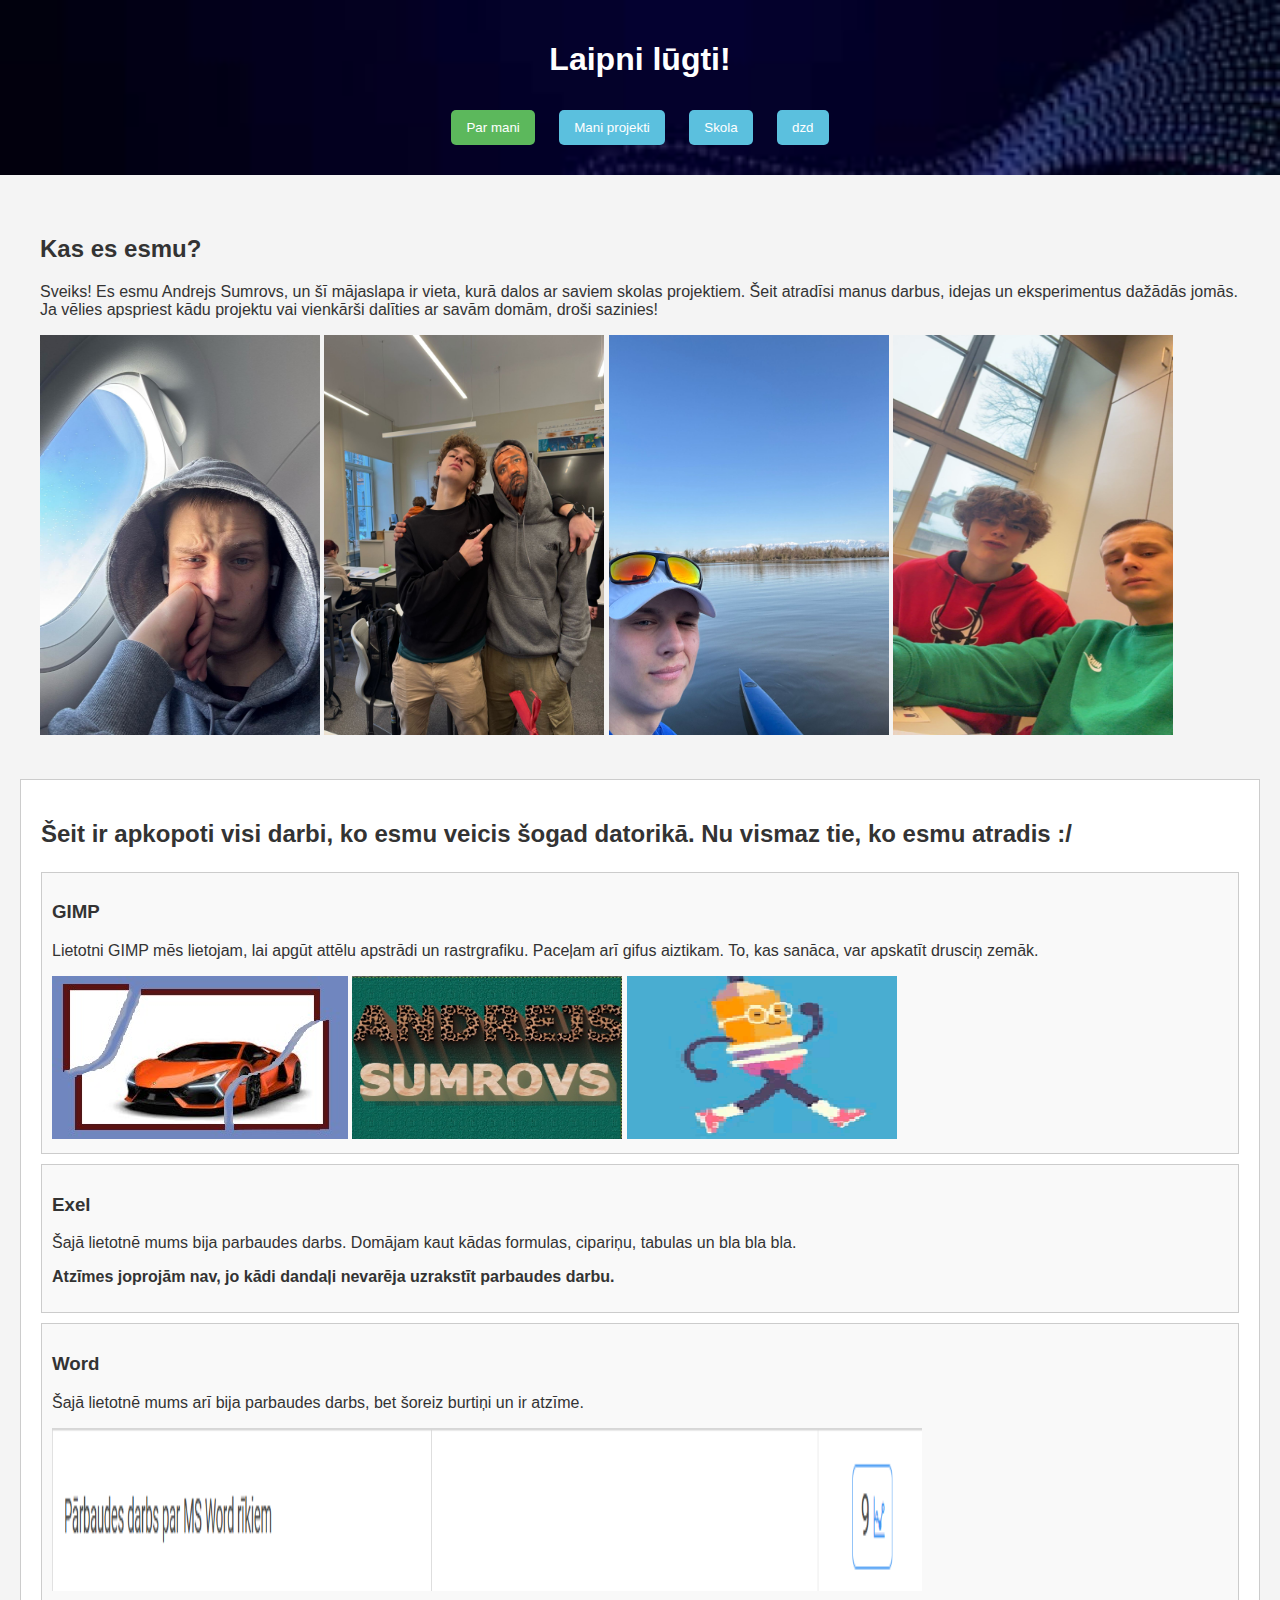
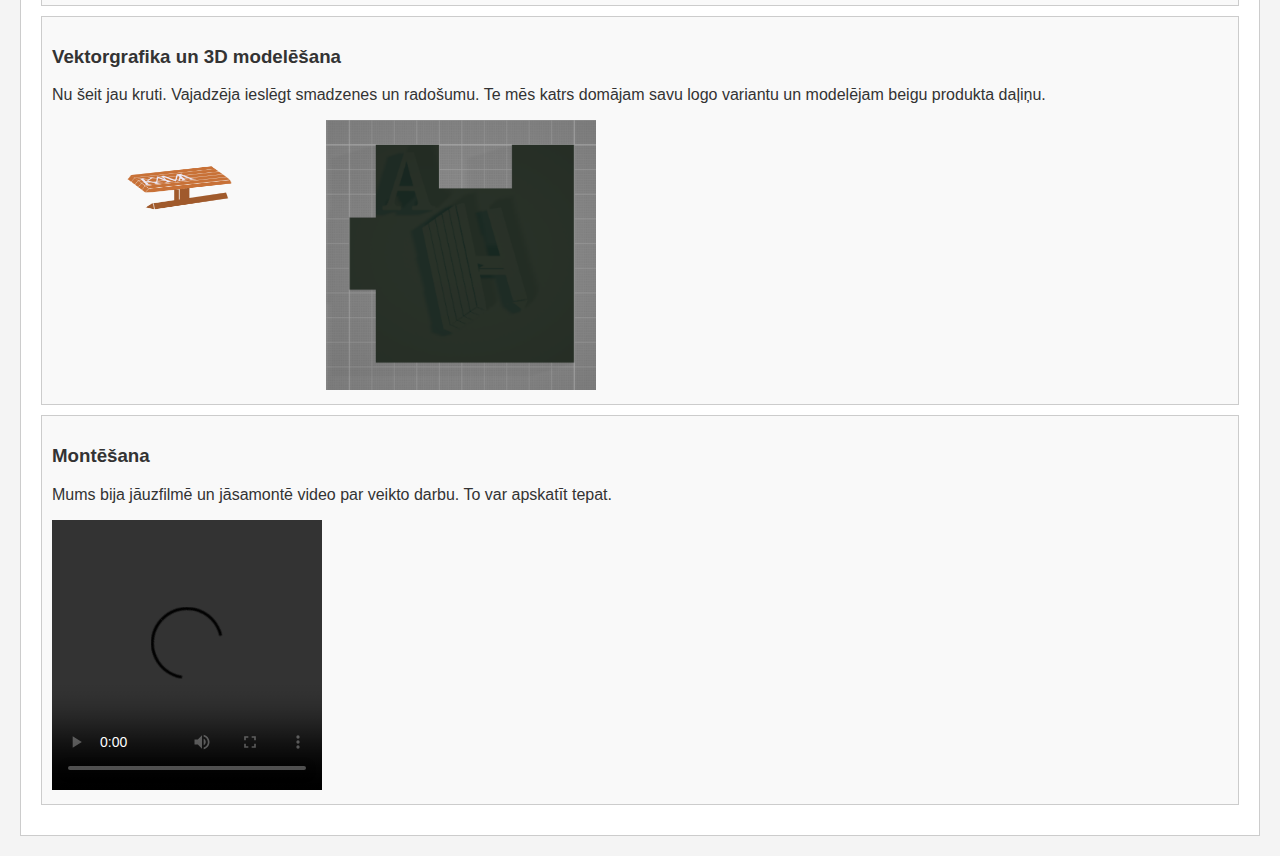
==== index.html @ c4140db8 "Update index.html" ====
<!DOCTYPE html>
	<head>
		<meta name="viewport" content="width=device-width, initial-scale=1.0">
		<title>asumrov</title>
	</head>
	<body style="font-family: Arial, sans-serif; margin: 0; padding: 0; background-color: #f4f4f4; color: #333;">

		<header style="background-image: url('back.jfif');background-repeat: no-repeat; background-size: cover; padding: 20px; text-align:center;">
			<h1 style="color: white">Laipni lūgti!</h1>
			<div>
				<button onclick="location.href='#about'" style="margin: 10px; padding: 10px 15px; background-color: #5cb85c; color: white; border: none; border-radius: 5px; cursor: pointer;">Par mani</button>
				<button onclick="location.href='#projects'" style="margin: 10px; padding: 10px 15px; background-color: #5bc0de; color: white; border: none; border-radius: 5px; cursor: pointer;">Mani projekti</button>
				<button href="skola.html" target="_self "style="margin: 10px; padding: 10px 15px; background-color: #5bc0de; color: white; border: none; border-radius: 5px; cursor: pointer;">Skola</button>
				<button href="dzd.html" target="_self "style="margin: 10px; padding: 10px 15px; background-color: #5bc0de; color: white; border: none; border-radius: 5px; cursor: pointer;">dzd</button>
			</div>
			
		</header>

		<section id="about" style="padding: 20px; margin: 20px;">
			<h2>Kas es esmu?</h2>
			<p> Sveiks! Es esmu Andrejs Sumrovs, un šī mājaslapa ir vieta, kurā dalos ar saviem skolas projektiem. Šeit atradīsi manus darbus, idejas un eksperimentus dažādās jomās. Ja vēlies apspriest kādu projektu vai vienkārši dalīties ar savām domām, droši sazinies! </p>
			<img src="portrets2.jpeg"style="width:280px;height:400px;"></img>
			<img src="portrets4.jpeg"style="width:280px;height:400px;"></img>
			<img src="portrets3.jpeg"style="width:280px;height:400px;"></img>
			<img src="portrets5.jpeg"style="width:280px;height:400px;"></img>
			
		</section>

		<section id="projects" style="padding: 20px; margin: 20px; background-color: #fff; border: 1px solid #ccc;">
			<h2>Šeit ir apkopoti visi darbi, ko esmu veicis šogad datorikā. Nu vismaz tie, ko esmu atradis :/</p>
</h2>
			<div class="project" style="padding: 10px; margin: 10px 0; border: 1px solid #ccc; background-color: #f9f9f9;">
				<h3>GIMP</h3>
				<p>Lietotni GIMP mēs lietojam, lai apgūt attēlu apstrādi un rastrgrafiku. Paceļam arī gifus aiztikam. To, kas sanāca, var apskatīt drusciņ zemāk.</p>
				<img src="gimp1.jpeg"></img>
				<img src="gimp2.jpeg"style="width:270px;height:163px;"</img>
				<img src="anim.gif"style="width:270px;height:163px;" ></img>
			</div>
			
			<div class="project" style="padding: 10px; margin: 10px 0; border: 1px solid #ccc; background-color: #f9f9f9;">
				<h3>Exel</h3>
				<p>Šajā lietotnē mums bija parbaudes darbs. Domājam kaut kādas formulas, cipariņu, tabulas un bla bla bla.</p>
				<p><b>Atzīmes joprojām nav, jo kādi dandaļi nevarēja uzrakstīt parbaudes darbu.</b></p>
			</div>
			<div class="project" style="padding: 10px; margin: 10px 0; border: 1px solid #ccc; background-color: #f9f9f9;">
				<h3>Word</h3>
				<p>Šajā lietotnē mums arī bija parbaudes darbs, bet šoreiz burtiņi un ir atzīme.</p>
				<img src="wordgrade.png"style="width:870px;height:163px;"></img>
				
			</div>
			<div class="project" style="padding: 10px; margin: 10px 0; border: 1px solid #ccc; background-color: #f9f9f9;">
				<h3>Vektorgrafika un 3D modelēšana</h3>
				<p>Nu šeit jau kruti. Vajadzēja ieslēgt smadzenes un radošumu. Te mēs katrs domājam savu logo variantu un modelējam beigu produkta daļiņu.</p>
				<img src="LOGO.png"style="width:270px;height:270px;"></img>
				<img src="puzzle.png"style="width:270px;height:270px;align: right"></img>
			</div>
			<div class="project" style="padding: 10px; margin: 10px 0; border: 1px solid #ccc; background-color: #f9f9f9;">
				<h3>Montēšana</h3>
				<p>Mums bija jāuzfilmē un jāsamontē video par veikto darbu. To var apskatīt tepat.</p>
				<video width="270px" height="270px" controls>
					<source src="KAMA video.mp4" type="video/mp4">
				</video>
			</div>
		
		</section>
		<footer style="background-image: url('back.jfif');"text-align: center; padding: 10px; background-color: #333; color: #fff; margin-top: 20px;">
			
		</footer>
	</body>
</html>
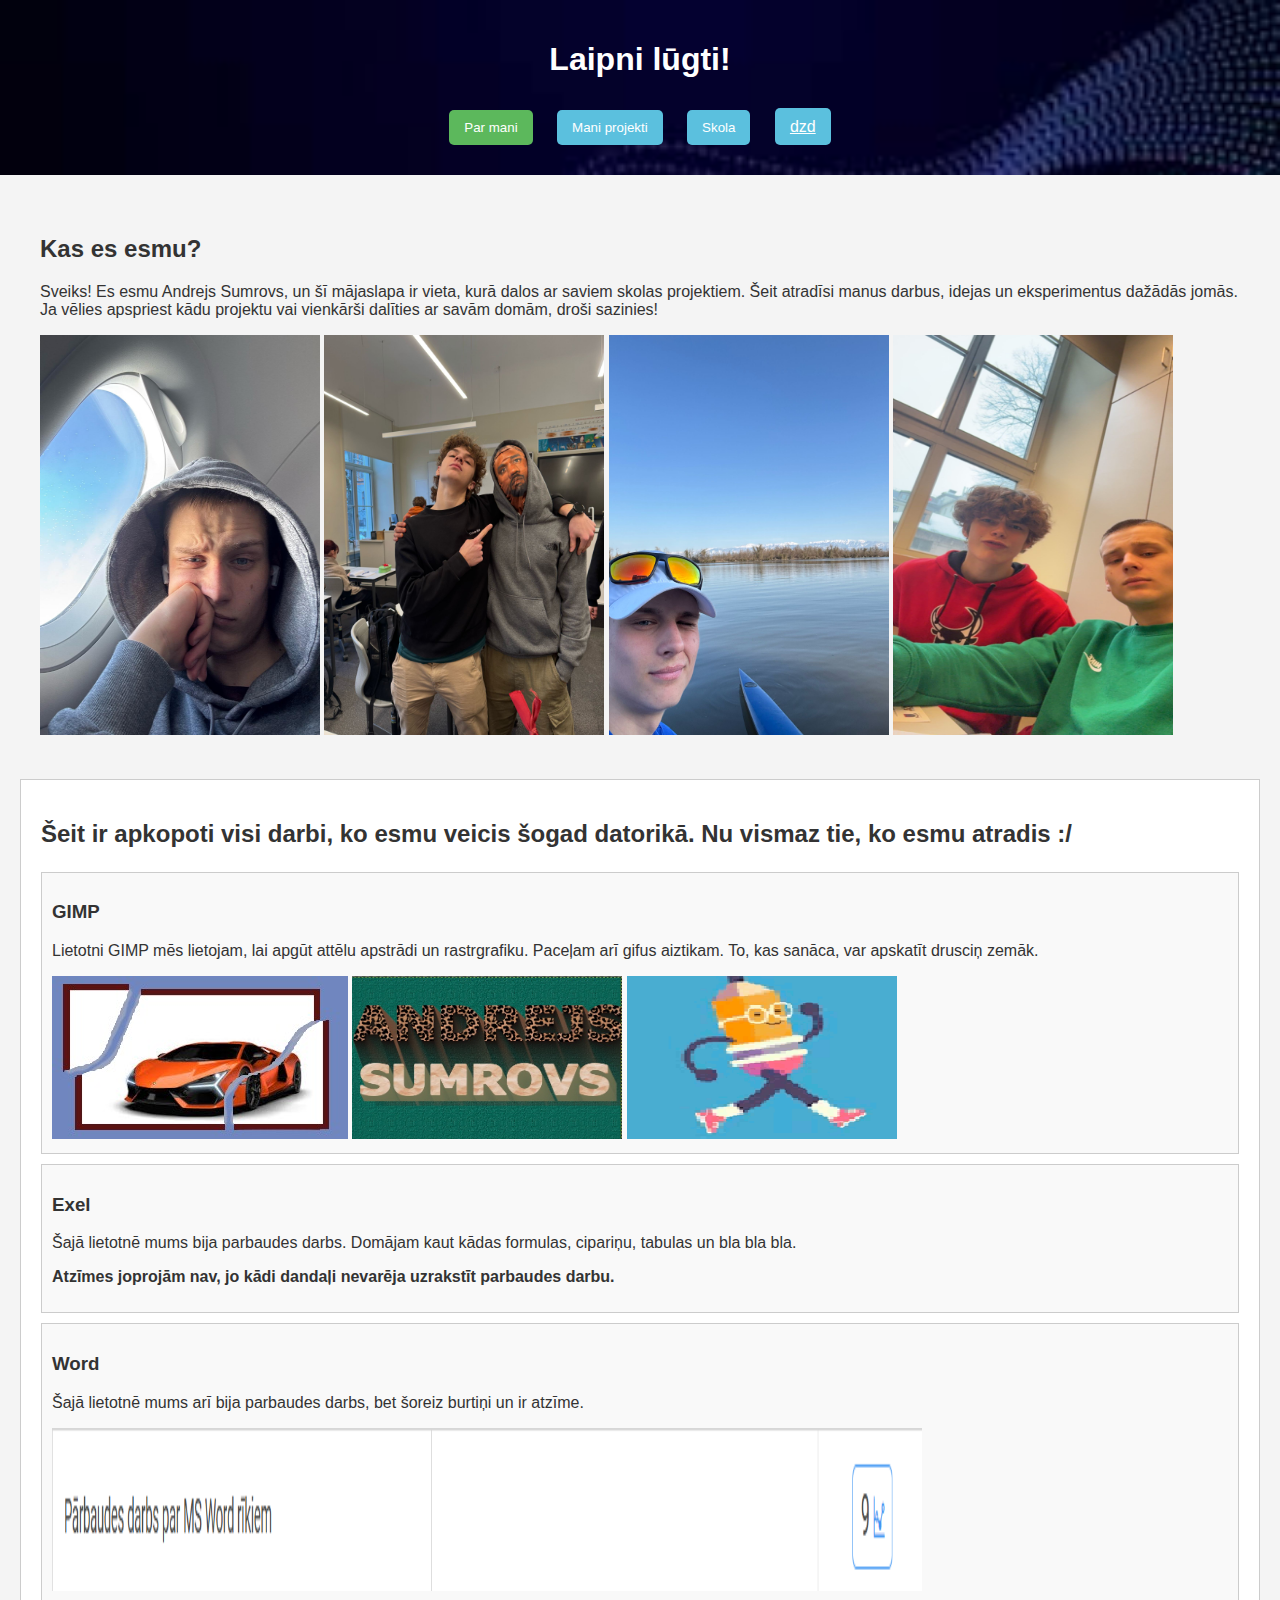
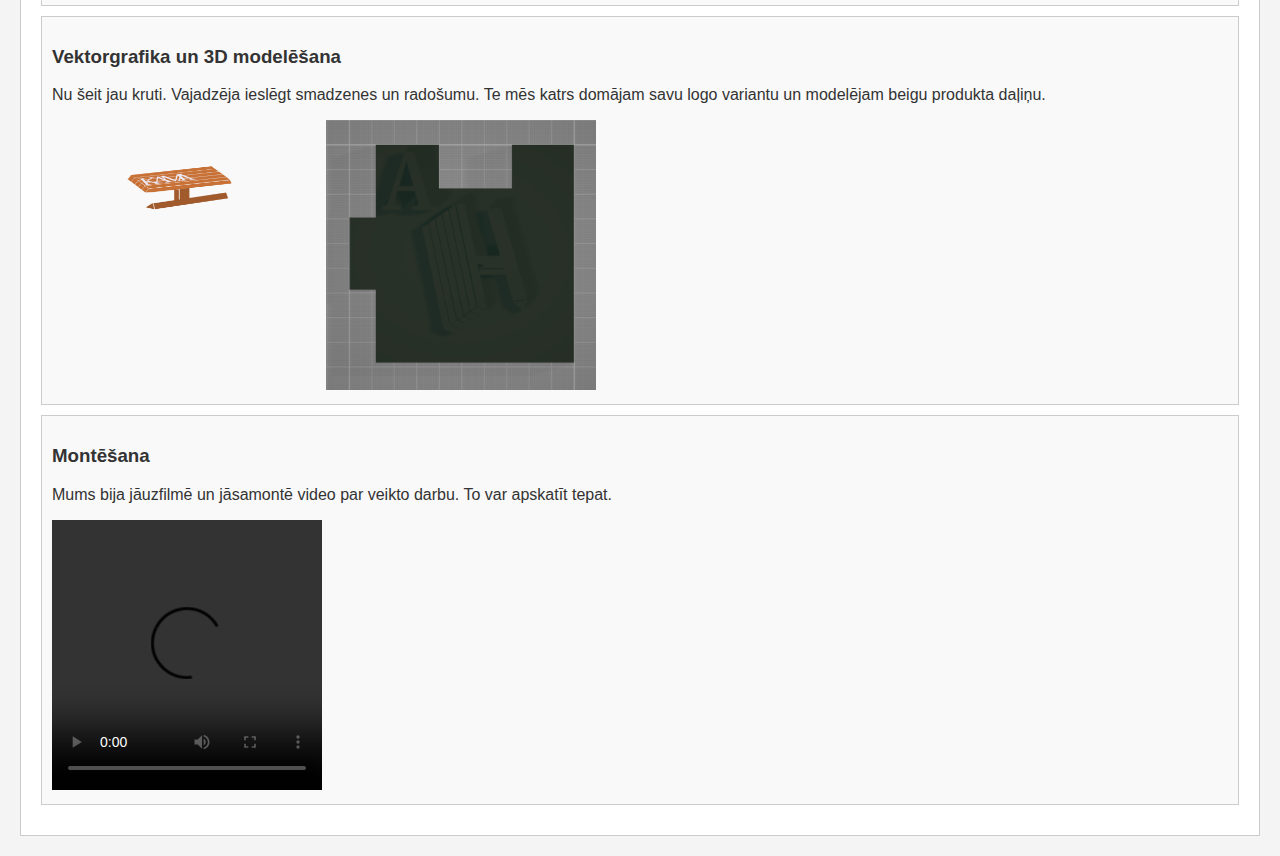
==== commit 246443ea: "Update index.html" ====
--- a/index.html
+++ b/index.html
@@ -11,7 +11,7 @@
 				<button onclick="location.href='#about'" style="margin: 10px; padding: 10px 15px; background-color: #5cb85c; color: white; border: none; border-radius: 5px; cursor: pointer;">Par mani</button>
 				<button onclick="location.href='#projects'" style="margin: 10px; padding: 10px 15px; background-color: #5bc0de; color: white; border: none; border-radius: 5px; cursor: pointer;">Mani projekti</button>
 				<button href="skola.html" target="_self "style="margin: 10px; padding: 10px 15px; background-color: #5bc0de; color: white; border: none; border-radius: 5px; cursor: pointer;">Skola</button>
-				<button href="dzd.html" target="_self "style="margin: 10px; padding: 10px 15px; background-color: #5bc0de; color: white; border: none; border-radius: 5px; cursor: pointer;">dzd</button>
+				<a href="dzd.html" target="_self "style="margin: 10px; padding: 10px 15px; background-color: #5bc0de; color: white; border: none; border-radius: 5px; cursor: pointer;">dzd</a>
 			</div>
 			
 		</header>
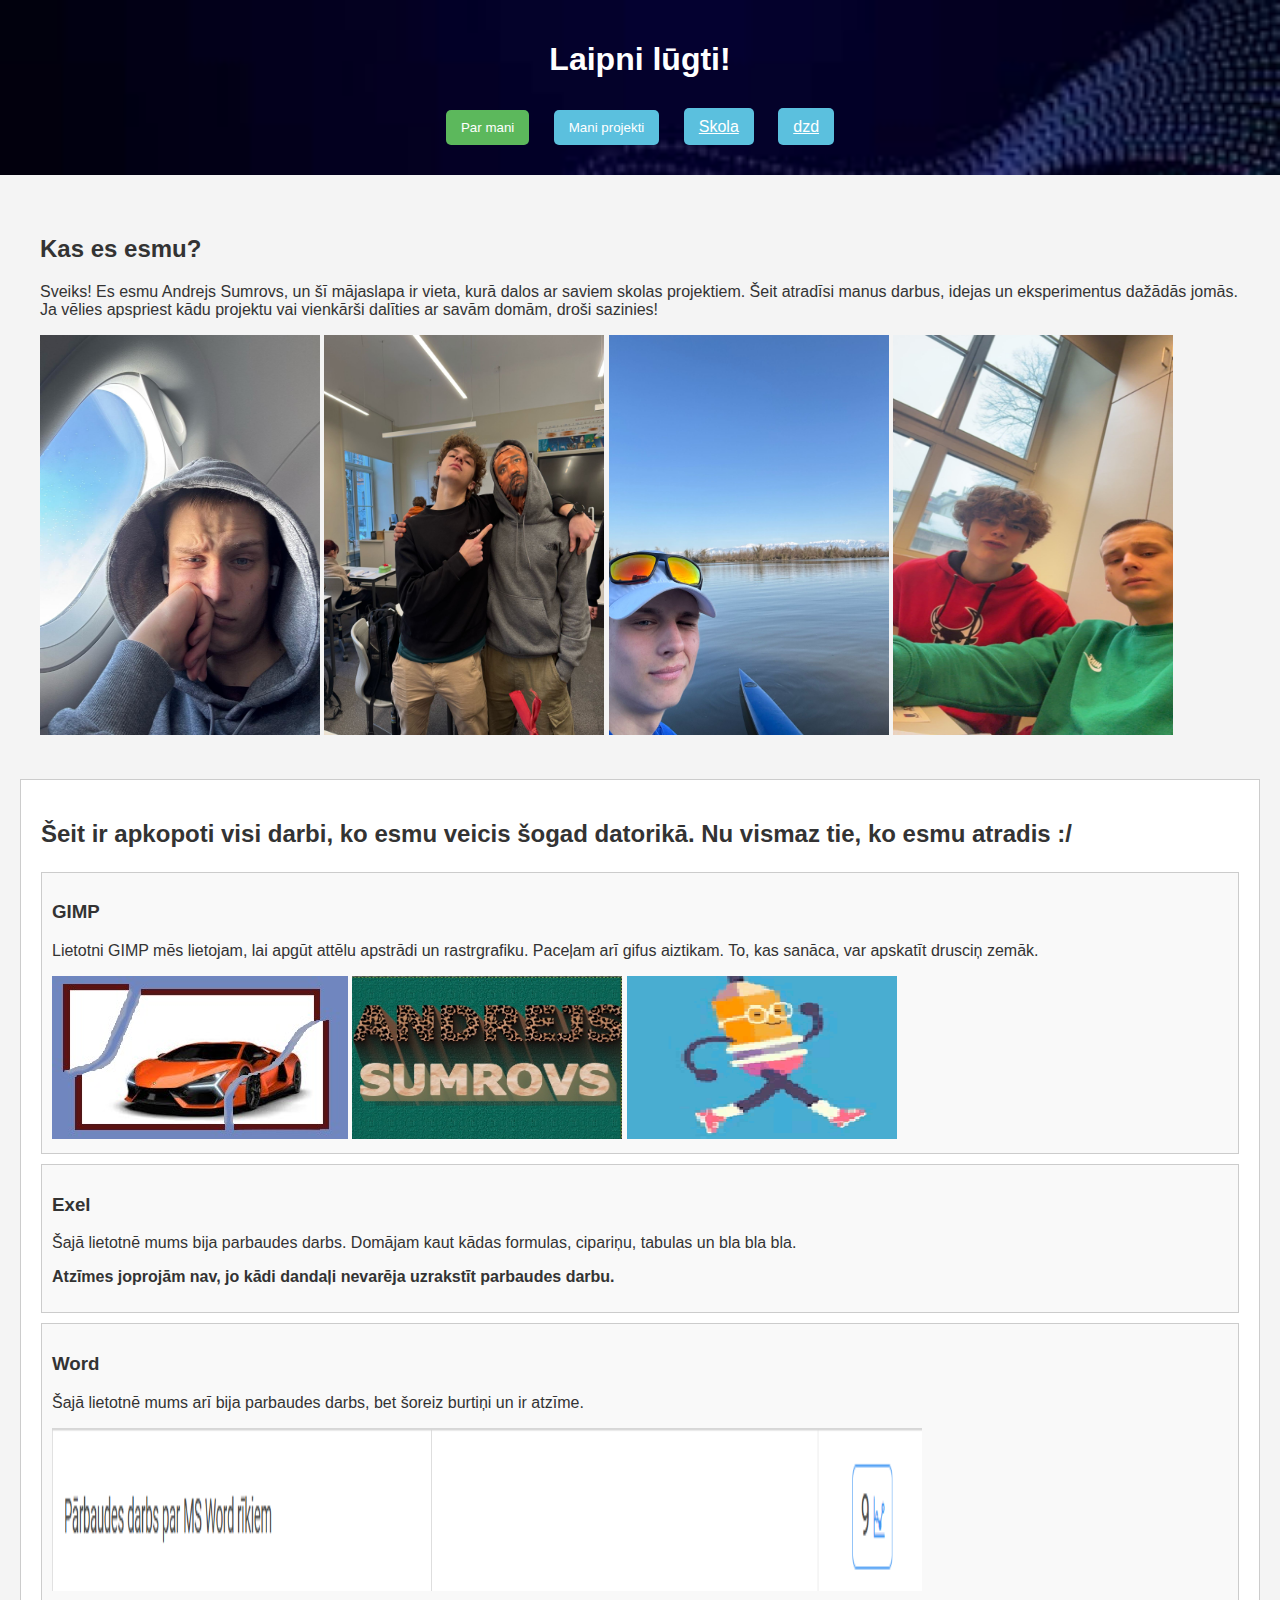
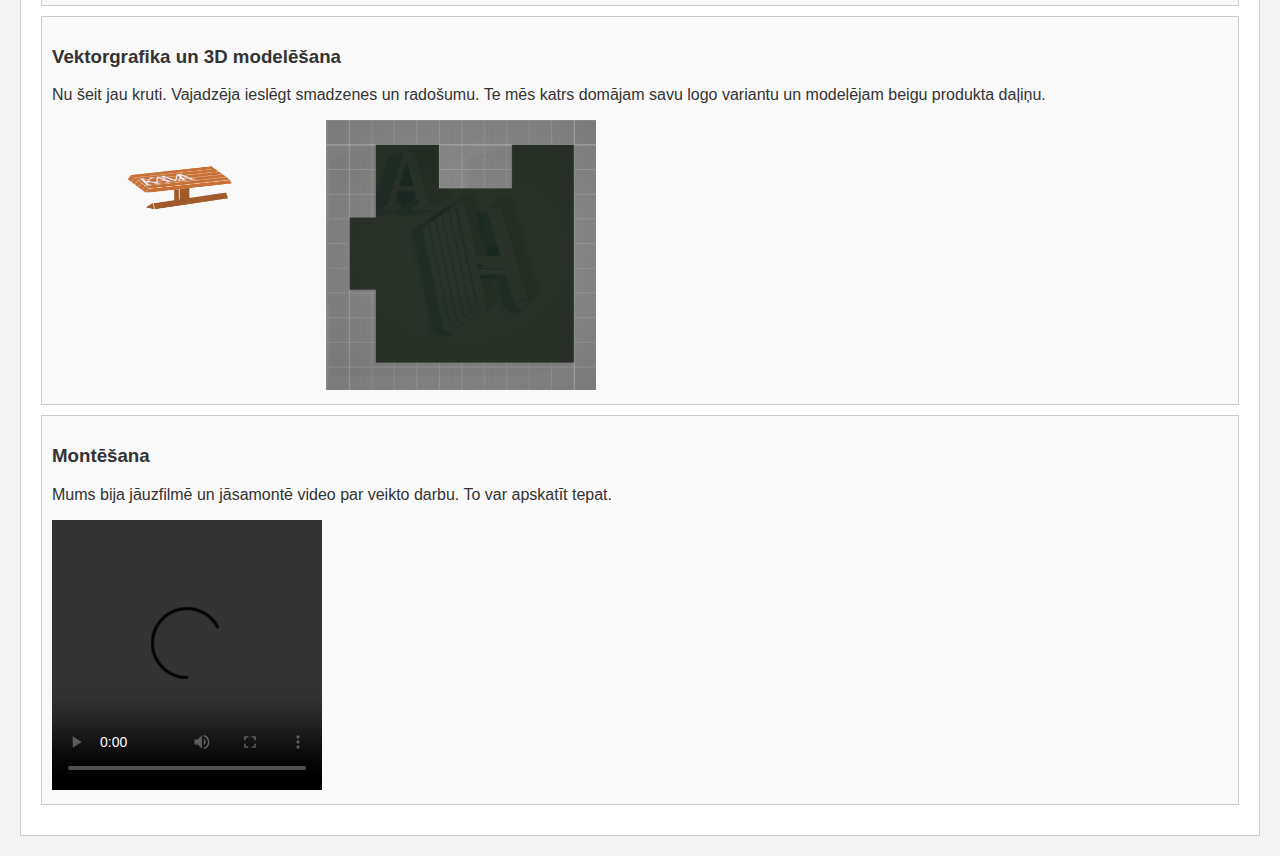
==== commit 1ace99e0: "Update index.html" ====
--- a/index.html
+++ b/index.html
@@ -10,7 +10,7 @@
 			<div>
 				<button onclick="location.href='#about'" style="margin: 10px; padding: 10px 15px; background-color: #5cb85c; color: white; border: none; border-radius: 5px; cursor: pointer;">Par mani</button>
 				<button onclick="location.href='#projects'" style="margin: 10px; padding: 10px 15px; background-color: #5bc0de; color: white; border: none; border-radius: 5px; cursor: pointer;">Mani projekti</button>
-				<button href="skola.html" target="_self "style="margin: 10px; padding: 10px 15px; background-color: #5bc0de; color: white; border: none; border-radius: 5px; cursor: pointer;">Skola</button>
+				<a href="skola.html" target="_self "style="margin: 10px; padding: 10px 15px; background-color: #5bc0de; color: white; border: none; border-radius: 5px; cursor: pointer;">Skola</a>
 				<a href="dzd.html" target="_self "style="margin: 10px; padding: 10px 15px; background-color: #5bc0de; color: white; border: none; border-radius: 5px; cursor: pointer;">dzd</a>
 			</div>
 			
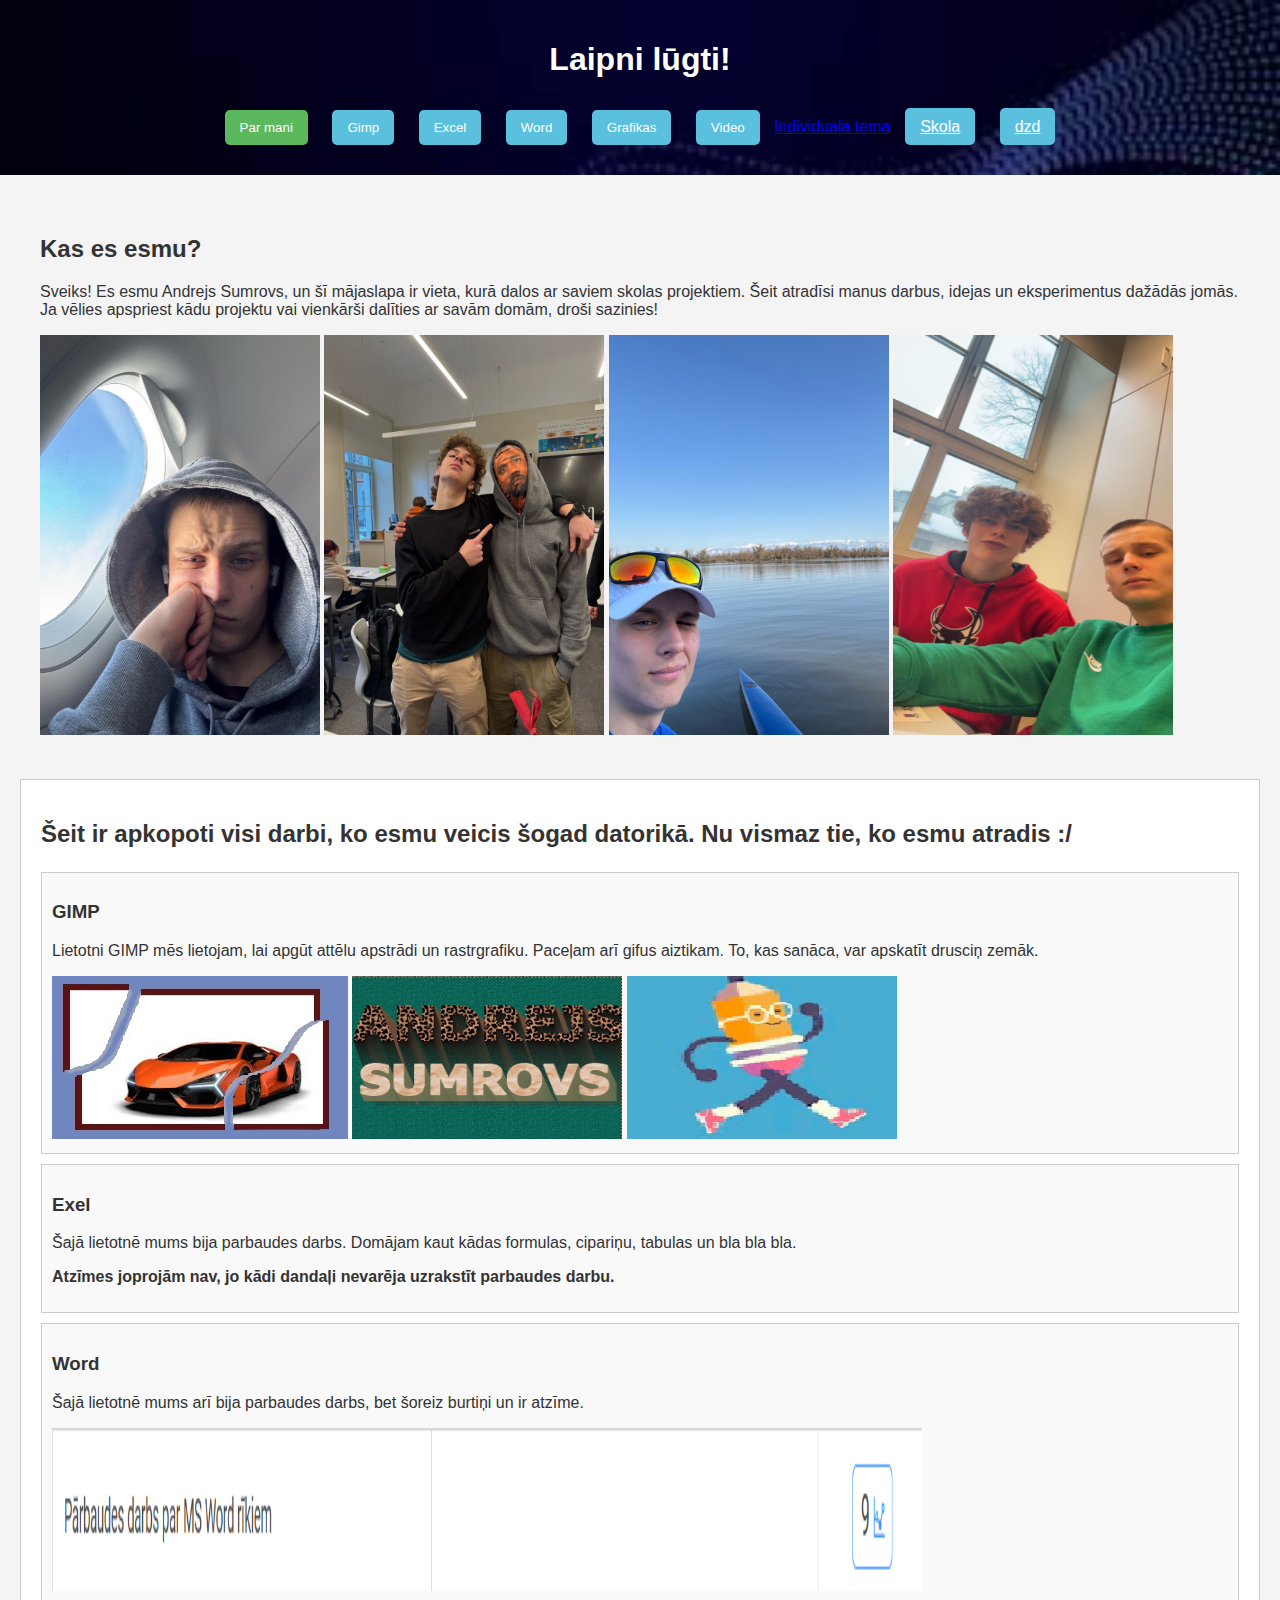
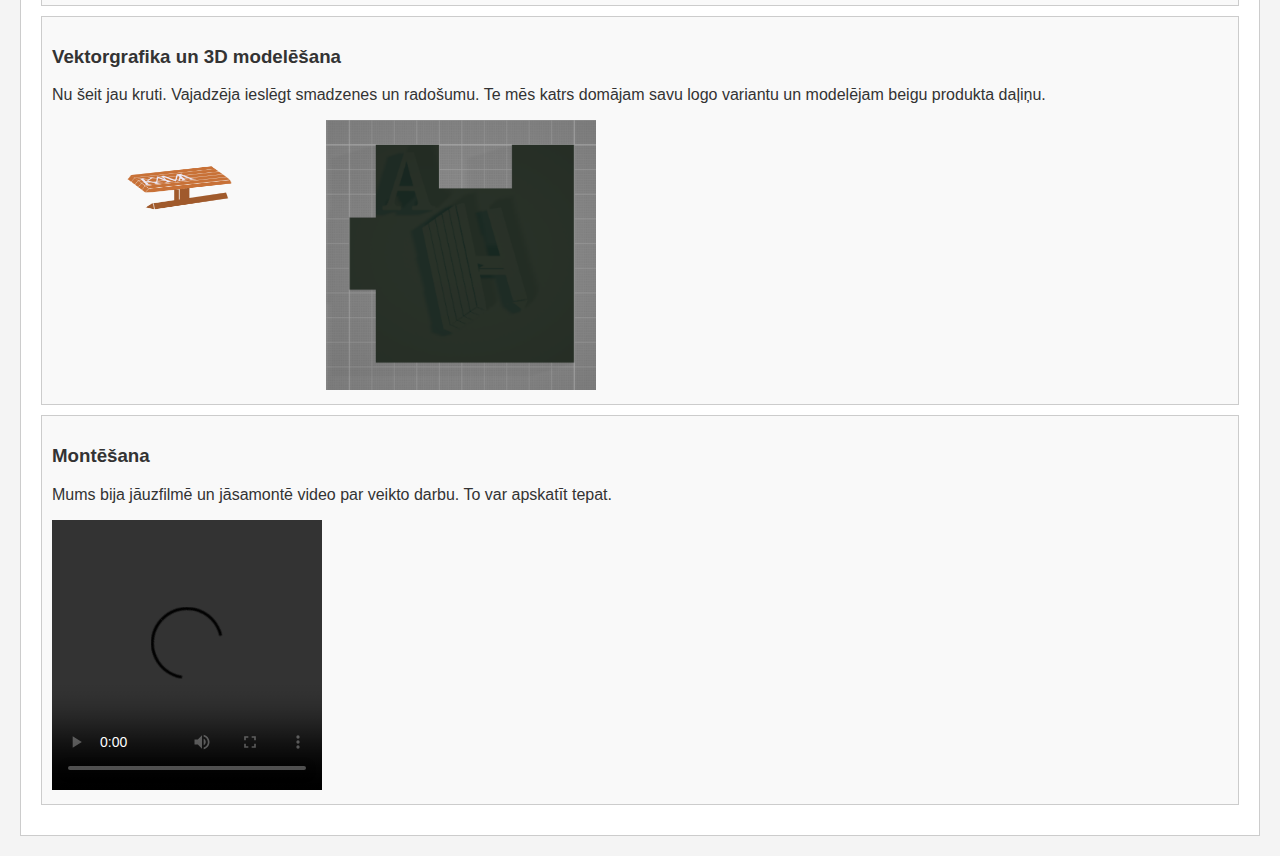
==== commit 6a305f5d: "Update index.html" ====
--- a/index.html
+++ b/index.html
@@ -9,7 +9,12 @@
 			<h1 style="color: white">Laipni lūgti!</h1>
 			<div>
 				<button onclick="location.href='#about'" style="margin: 10px; padding: 10px 15px; background-color: #5cb85c; color: white; border: none; border-radius: 5px; cursor: pointer;">Par mani</button>
-				<button onclick="location.href='#projects'" style="margin: 10px; padding: 10px 15px; background-color: #5bc0de; color: white; border: none; border-radius: 5px; cursor: pointer;">Mani projekti</button>
+				<button onclick="location.href='#gimp' " style="margin: 10px; padding: 10px 15px; background-color: #5bc0de; color: white; border: none; border-radius: 5px; cursor: pointer;">Gimp</button>
+				<button onclick="location.href='#excel'" style="margin: 10px; padding: 10px 15px; background-color: #5bc0de; color: white; border: none; border-radius: 5px; cursor: pointer;">Excel</button>
+				<button onclick="location.href='#word'" style="margin: 10px; padding: 10px 15px; background-color: #5bc0de; color: white; border: none; border-radius: 5px; cursor: pointer;">Word</button>
+				<button onclick="location.href='#graf'" style="margin: 10px; padding: 10px 15px; background-color: #5bc0de; color: white; border: none; border-radius: 5px; cursor: pointer;">Grafikas</button>
+				<button onclick="location.href='#video'" style="margin: 10px; padding: 10px 15px; background-color: #5bc0de; color: white; border: none; border-radius: 5px; cursor: pointer;">Video</button>
+				<a href="otrais.html">Individuala tema</a>
 				<a href="skola.html" target="_self "style="margin: 10px; padding: 10px 15px; background-color: #5bc0de; color: white; border: none; border-radius: 5px; cursor: pointer;">Skola</a>
 				<a href="dzd.html" target="_self "style="margin: 10px; padding: 10px 15px; background-color: #5bc0de; color: white; border: none; border-radius: 5px; cursor: pointer;">dzd</a>
 			</div>
@@ -26,10 +31,10 @@
 			
 		</section>
 
-		<section id="projects" style="padding: 20px; margin: 20px; background-color: #fff; border: 1px solid #ccc;">
+		<section style="padding: 20px; margin: 20px; background-color: #fff; border: 1px solid #ccc;">
 			<h2>Šeit ir apkopoti visi darbi, ko esmu veicis šogad datorikā. Nu vismaz tie, ko esmu atradis :/</p>
 </h2>
-			<div class="project" style="padding: 10px; margin: 10px 0; border: 1px solid #ccc; background-color: #f9f9f9;">
+			<div id = "gimp" class="project" style="padding: 10px; margin: 10px 0; border: 1px solid #ccc; background-color: #f9f9f9;">
 				<h3>GIMP</h3>
 				<p>Lietotni GIMP mēs lietojam, lai apgūt attēlu apstrādi un rastrgrafiku. Paceļam arī gifus aiztikam. To, kas sanāca, var apskatīt drusciņ zemāk.</p>
 				<img src="gimp1.jpeg"></img>
@@ -37,24 +42,24 @@
 				<img src="anim.gif"style="width:270px;height:163px;" ></img>
 			</div>
 			
-			<div class="project" style="padding: 10px; margin: 10px 0; border: 1px solid #ccc; background-color: #f9f9f9;">
+			<div id="excel" class="project" style="padding: 10px; margin: 10px 0; border: 1px solid #ccc; background-color: #f9f9f9;">
 				<h3>Exel</h3>
 				<p>Šajā lietotnē mums bija parbaudes darbs. Domājam kaut kādas formulas, cipariņu, tabulas un bla bla bla.</p>
 				<p><b>Atzīmes joprojām nav, jo kādi dandaļi nevarēja uzrakstīt parbaudes darbu.</b></p>
 			</div>
-			<div class="project" style="padding: 10px; margin: 10px 0; border: 1px solid #ccc; background-color: #f9f9f9;">
+			<div id = "word" class="project" style="padding: 10px; margin: 10px 0; border: 1px solid #ccc; background-color: #f9f9f9;">
 				<h3>Word</h3>
 				<p>Šajā lietotnē mums arī bija parbaudes darbs, bet šoreiz burtiņi un ir atzīme.</p>
 				<img src="wordgrade.png"style="width:870px;height:163px;"></img>
 				
 			</div>
-			<div class="project" style="padding: 10px; margin: 10px 0; border: 1px solid #ccc; background-color: #f9f9f9;">
+			<div id="graf" class="project" style="padding: 10px; margin: 10px 0; border: 1px solid #ccc; background-color: #f9f9f9;">
 				<h3>Vektorgrafika un 3D modelēšana</h3>
 				<p>Nu šeit jau kruti. Vajadzēja ieslēgt smadzenes un radošumu. Te mēs katrs domājam savu logo variantu un modelējam beigu produkta daļiņu.</p>
 				<img src="LOGO.png"style="width:270px;height:270px;"></img>
 				<img src="puzzle.png"style="width:270px;height:270px;align: right"></img>
 			</div>
-			<div class="project" style="padding: 10px; margin: 10px 0; border: 1px solid #ccc; background-color: #f9f9f9;">
+			<div id="video" class="project" style="padding: 10px; margin: 10px 0; border: 1px solid #ccc; background-color: #f9f9f9;">
 				<h3>Montēšana</h3>
 				<p>Mums bija jāuzfilmē un jāsamontē video par veikto darbu. To var apskatīt tepat.</p>
 				<video width="270px" height="270px" controls>
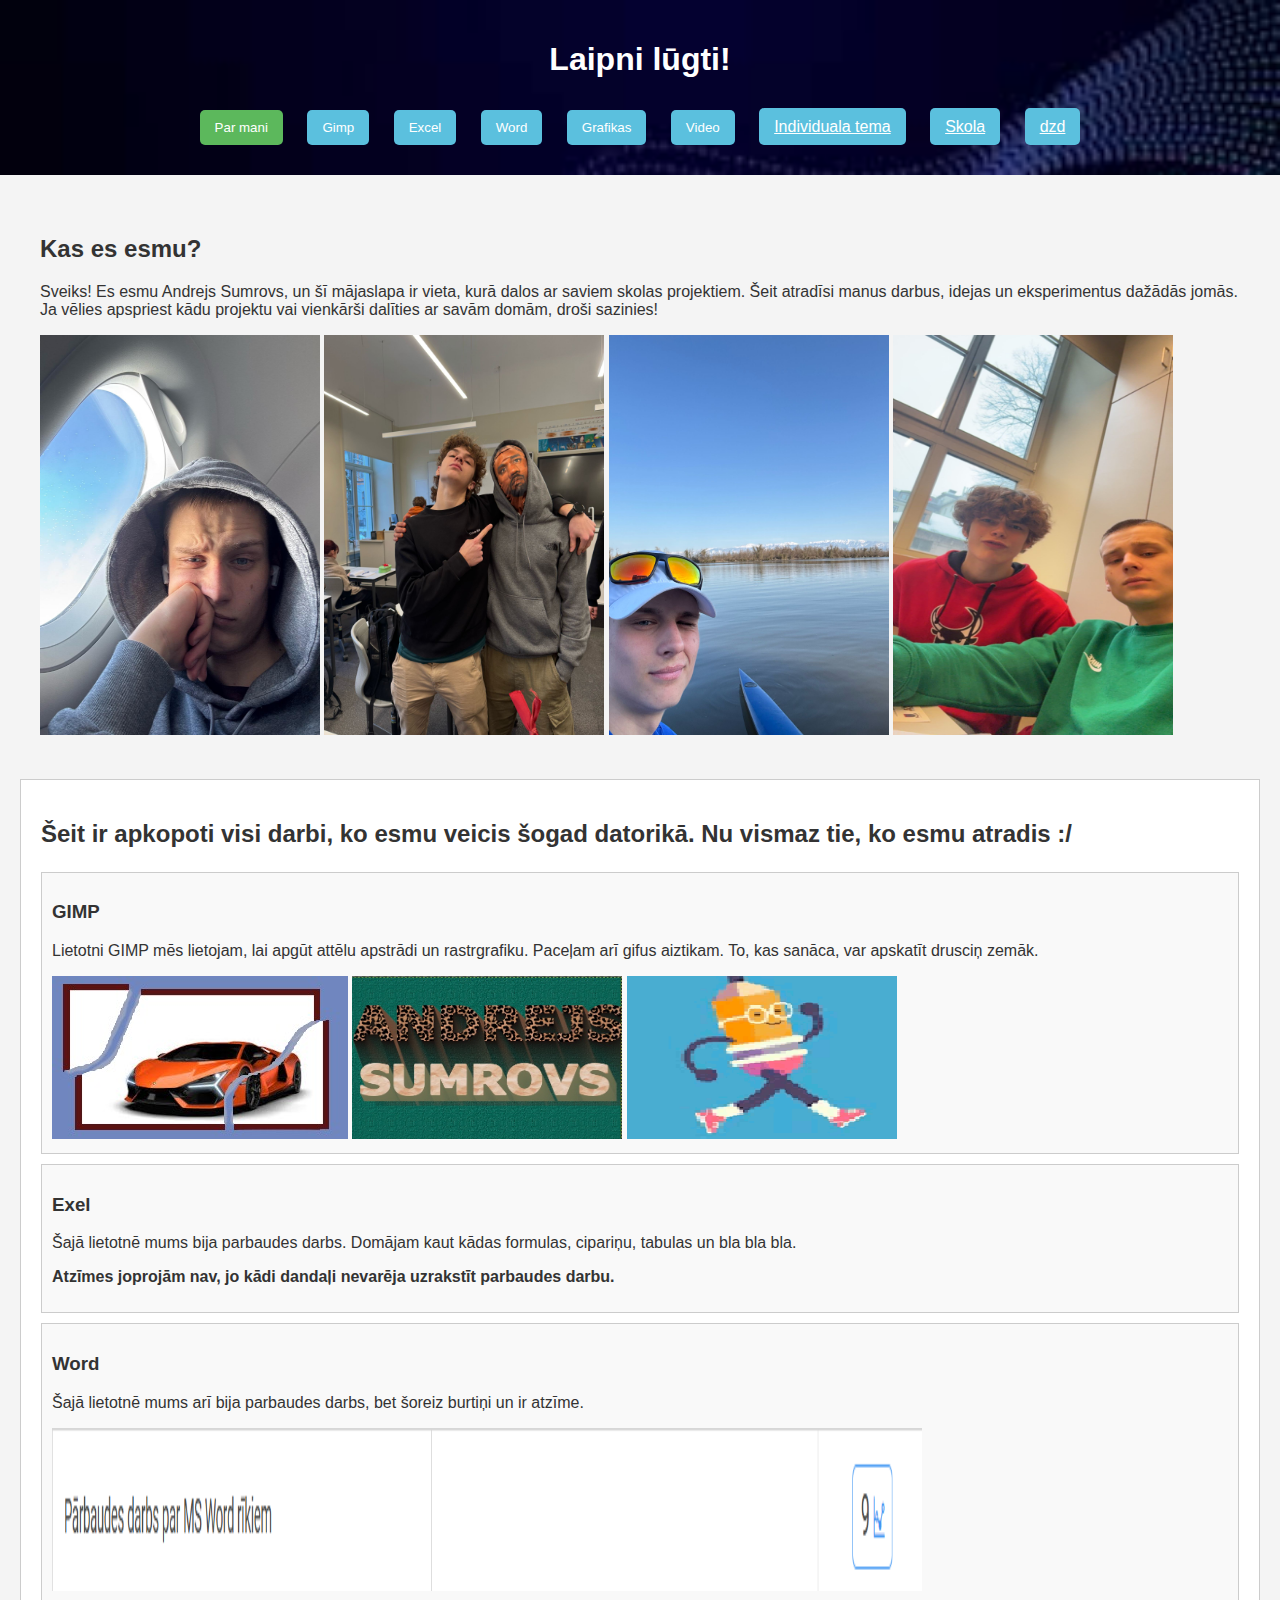
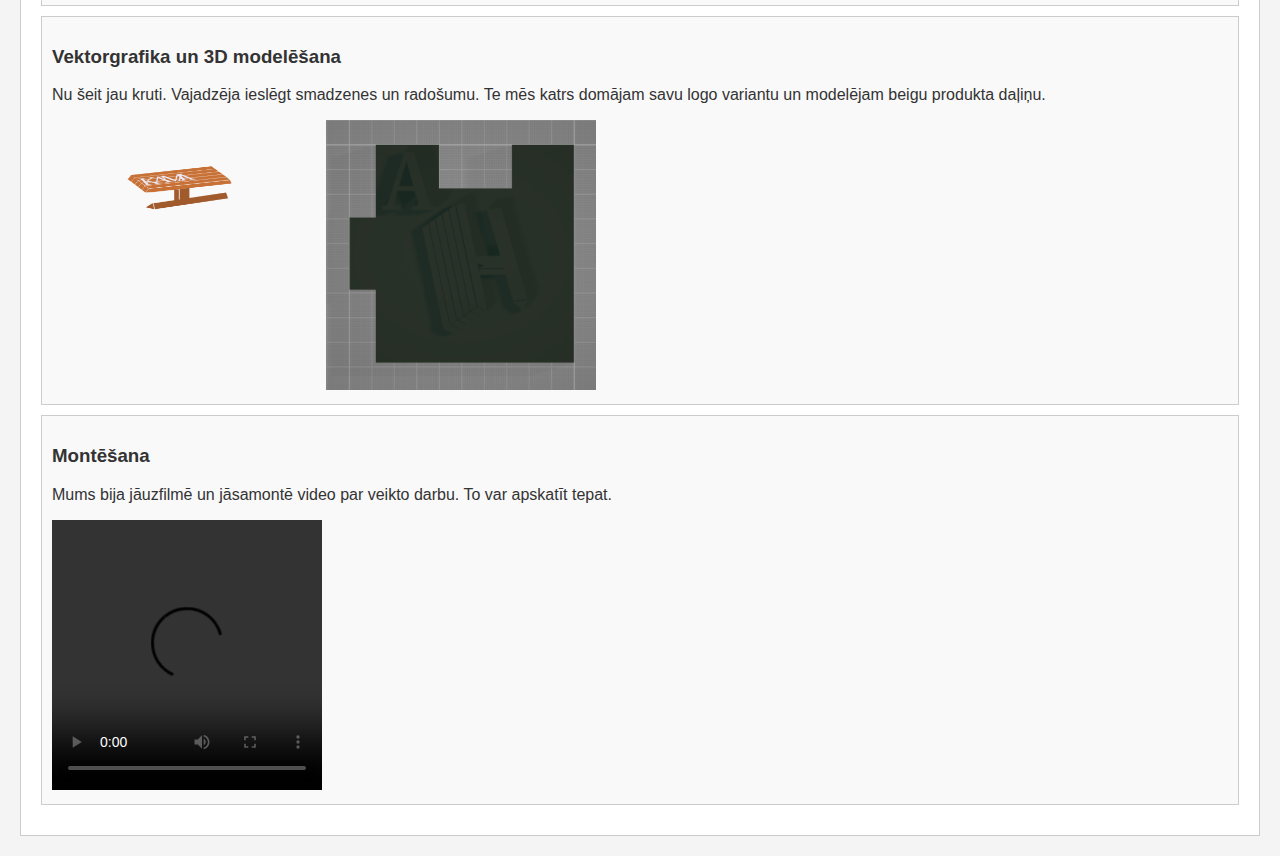
==== commit 8a8010fa: "Update index.html" ====
--- a/index.html
+++ b/index.html
@@ -14,7 +14,7 @@
 				<button onclick="location.href='#word'" style="margin: 10px; padding: 10px 15px; background-color: #5bc0de; color: white; border: none; border-radius: 5px; cursor: pointer;">Word</button>
 				<button onclick="location.href='#graf'" style="margin: 10px; padding: 10px 15px; background-color: #5bc0de; color: white; border: none; border-radius: 5px; cursor: pointer;">Grafikas</button>
 				<button onclick="location.href='#video'" style="margin: 10px; padding: 10px 15px; background-color: #5bc0de; color: white; border: none; border-radius: 5px; cursor: pointer;">Video</button>
-				<a href="otrais.html">Individuala tema</a>
+				<a href="otrais.html" target="_self "style="margin: 10px; padding: 10px 15px; background-color: #5bc0de; color: white; border: none; border-radius: 5px; cursor: pointer;">Individuala tema</a>
 				<a href="skola.html" target="_self "style="margin: 10px; padding: 10px 15px; background-color: #5bc0de; color: white; border: none; border-radius: 5px; cursor: pointer;">Skola</a>
 				<a href="dzd.html" target="_self "style="margin: 10px; padding: 10px 15px; background-color: #5bc0de; color: white; border: none; border-radius: 5px; cursor: pointer;">dzd</a>
 			</div>
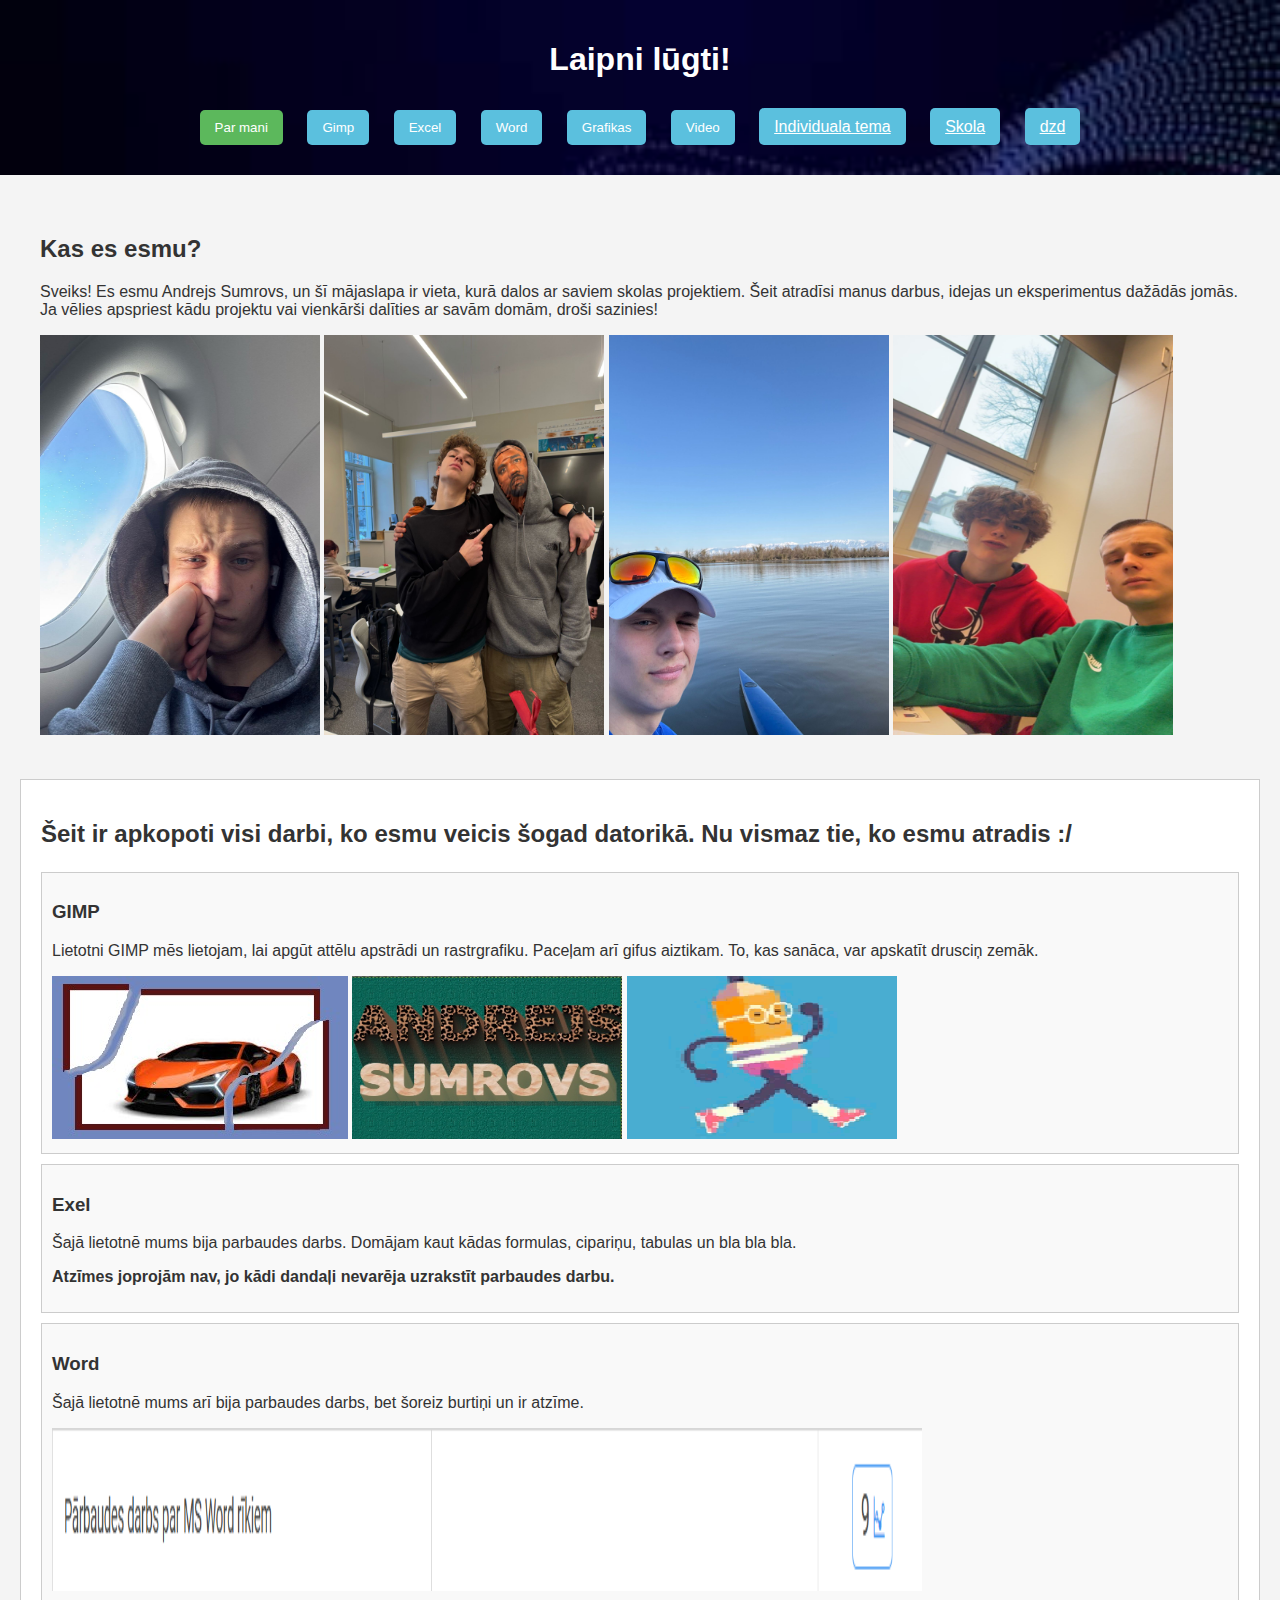
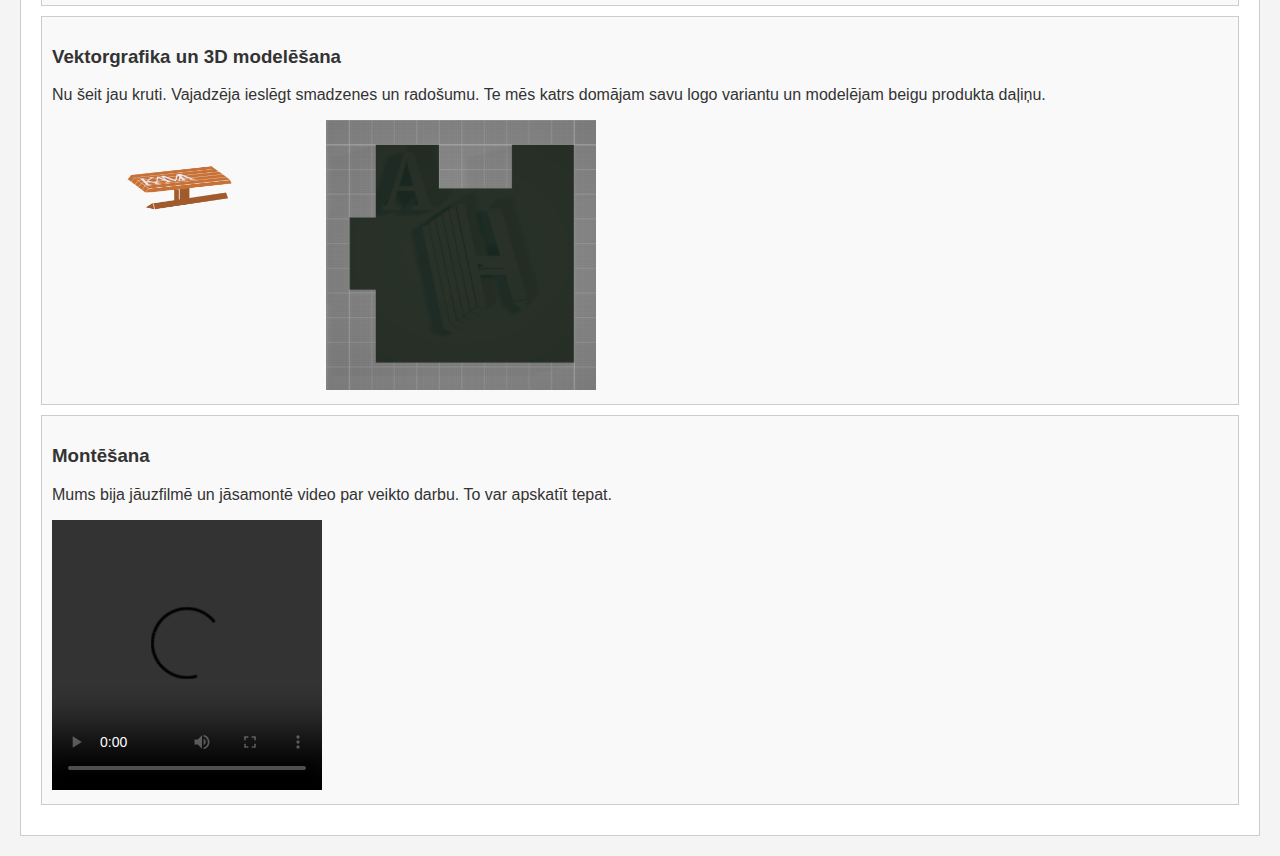
==== commit 6e07c21e: "Update index.html" ====
--- a/index.html
+++ b/index.html
@@ -8,15 +8,15 @@
 		<header style="background-image: url('back.jfif');background-repeat: no-repeat; background-size: cover; padding: 20px; text-align:center;">
 			<h1 style="color: white">Laipni lūgti!</h1>
 			<div>
-				<button onclick="location.href='#about'" style="margin: 10px; padding: 10px 15px; background-color: #5cb85c; color: white; border: none; border-radius: 5px; cursor: pointer;">Par mani</button>
-				<button onclick="location.href='#gimp' " style="margin: 10px; padding: 10px 15px; background-color: #5bc0de; color: white; border: none; border-radius: 5px; cursor: pointer;">Gimp</button>
-				<button onclick="location.href='#excel'" style="margin: 10px; padding: 10px 15px; background-color: #5bc0de; color: white; border: none; border-radius: 5px; cursor: pointer;">Excel</button>
-				<button onclick="location.href='#word'" style="margin: 10px; padding: 10px 15px; background-color: #5bc0de; color: white; border: none; border-radius: 5px; cursor: pointer;">Word</button>
-				<button onclick="location.href='#graf'" style="margin: 10px; padding: 10px 15px; background-color: #5bc0de; color: white; border: none; border-radius: 5px; cursor: pointer;">Grafikas</button>
-				<button onclick="location.href='#video'" style="margin: 10px; padding: 10px 15px; background-color: #5bc0de; color: white; border: none; border-radius: 5px; cursor: pointer;">Video</button>
-				<a href="otrais.html" target="_self "style="margin: 10px; padding: 10px 15px; background-color: #5bc0de; color: white; border: none; border-radius: 5px; cursor: pointer;">Individuala tema</a>
-				<a href="skola.html" target="_self "style="margin: 10px; padding: 10px 15px; background-color: #5bc0de; color: white; border: none; border-radius: 5px; cursor: pointer;">Skola</a>
-				<a href="dzd.html" target="_self "style="margin: 10px; padding: 10px 15px; background-color: #5bc0de; color: white; border: none; border-radius: 5px; cursor: pointer;">dzd</a>
+				<button class = "button" onclick="location.href='#about'" style="margin: 10px; padding: 10px 15px; background-color: #5cb85c; color: white; border: none; border-radius: 5px; cursor: pointer;">Par mani</button>
+				<button class = "button" onclick="location.href='#gimp' " style="margin: 10px; padding: 10px 15px; background-color: #5bc0de; color: white; border: none; border-radius: 5px; cursor: pointer;">Gimp</button>
+				<button class = "button" onclick="location.href='#excel'" style="margin: 10px; padding: 10px 15px; background-color: #5bc0de; color: white; border: none; border-radius: 5px; cursor: pointer;">Excel</button>
+				<button class = "button" onclick="location.href='#word'" style="margin: 10px; padding: 10px 15px; background-color: #5bc0de; color: white; border: none; border-radius: 5px; cursor: pointer;">Word</button>
+				<button class = "button" onclick="location.href='#graf'" style="margin: 10px; padding: 10px 15px; background-color: #5bc0de; color: white; border: none; border-radius: 5px; cursor: pointer;">Grafikas</button>
+				<button class = "button" onclick="location.href='#video'" style="margin: 10px; padding: 10px 15px; background-color: #5bc0de; color: white; border: none; border-radius: 5px; cursor: pointer;">Video</button>
+				<a class = "button" href="otrais.html" target="_self "style="margin: 10px; padding: 10px 15px; background-color: #5bc0de; color: white; border: none; border-radius: 5px; cursor: pointer;">Individuala tema</a>
+				<a class = "button" href="skola.html" target="_self "style="margin: 10px; padding: 10px 15px; background-color: #5bc0de; color: white; border: none; border-radius: 5px; cursor: pointer;">Skola</a>
+				<a class = "button" href="dzd.html" target="_self "style="margin: 10px; padding: 10px 15px; background-color: #5bc0de; color: white; border: none; border-radius: 5px; cursor: pointer;">dzd</a>
 			</div>
 			
 		</header>
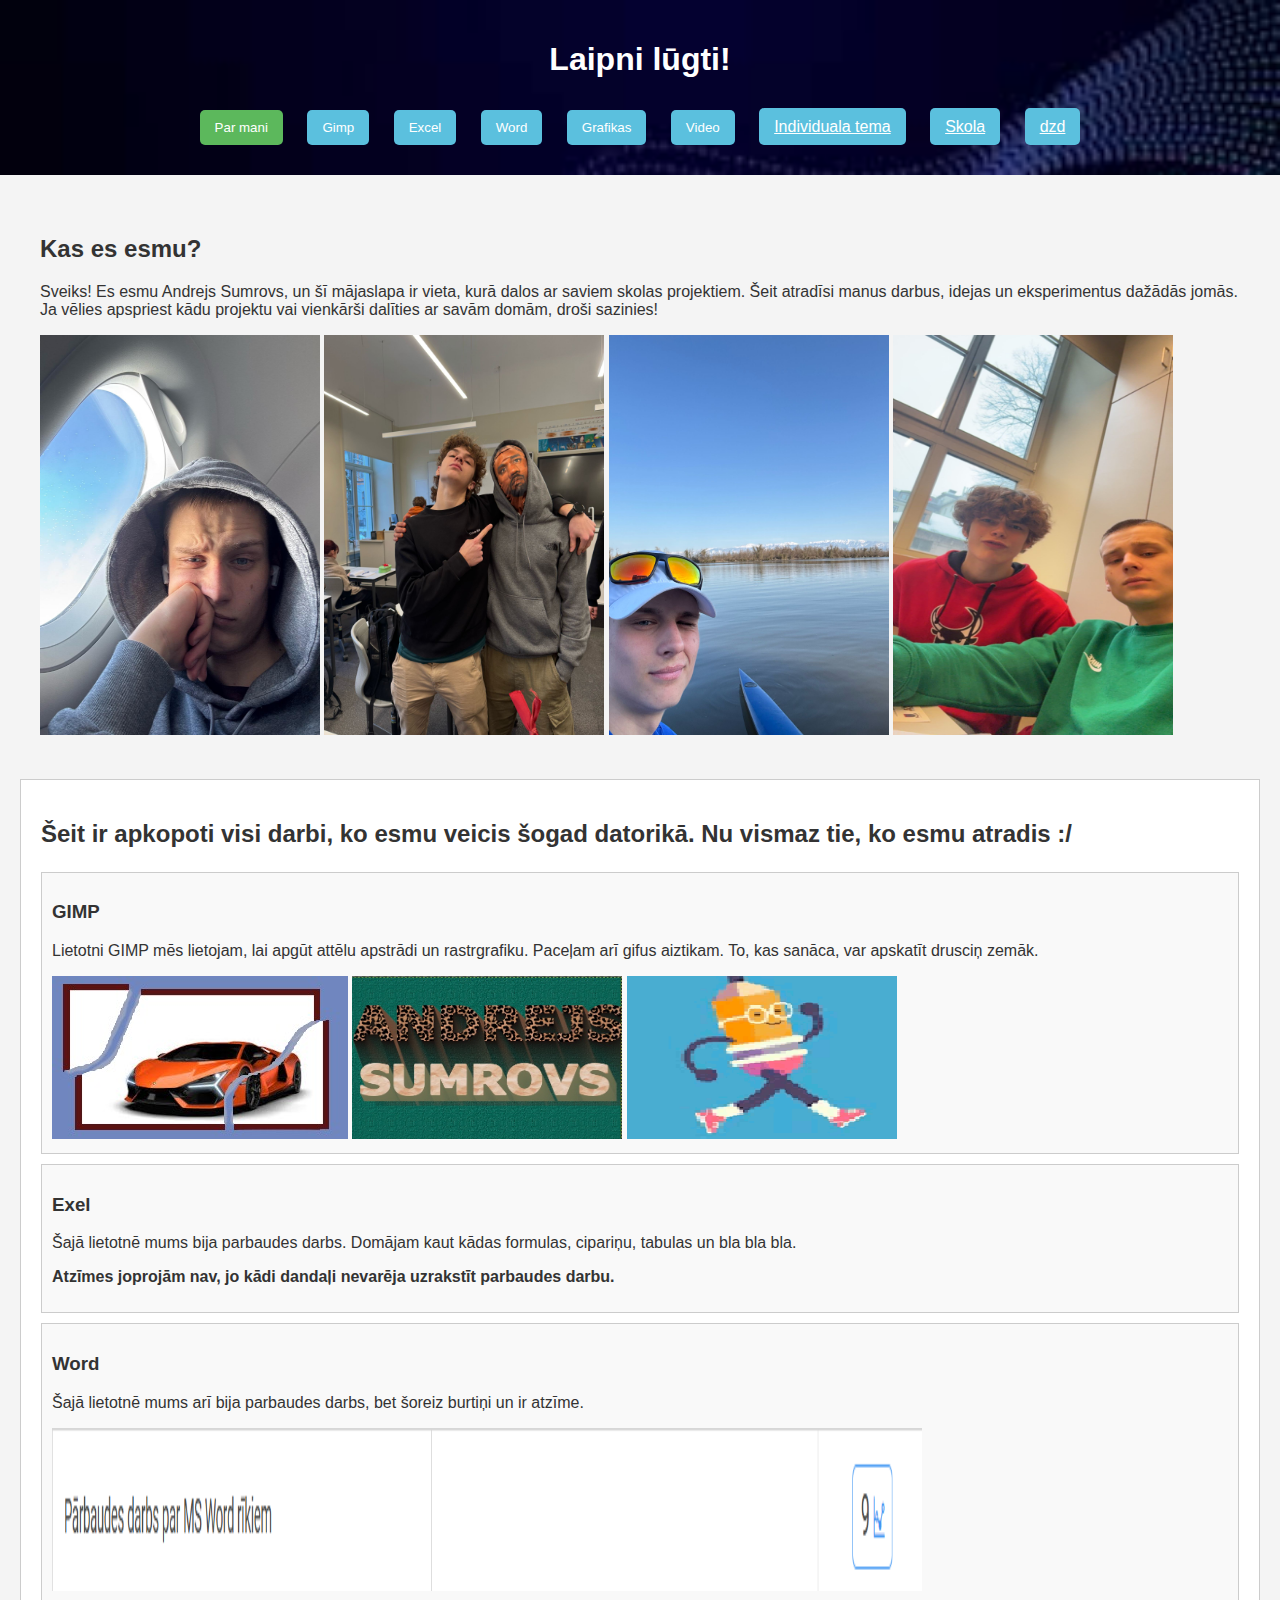
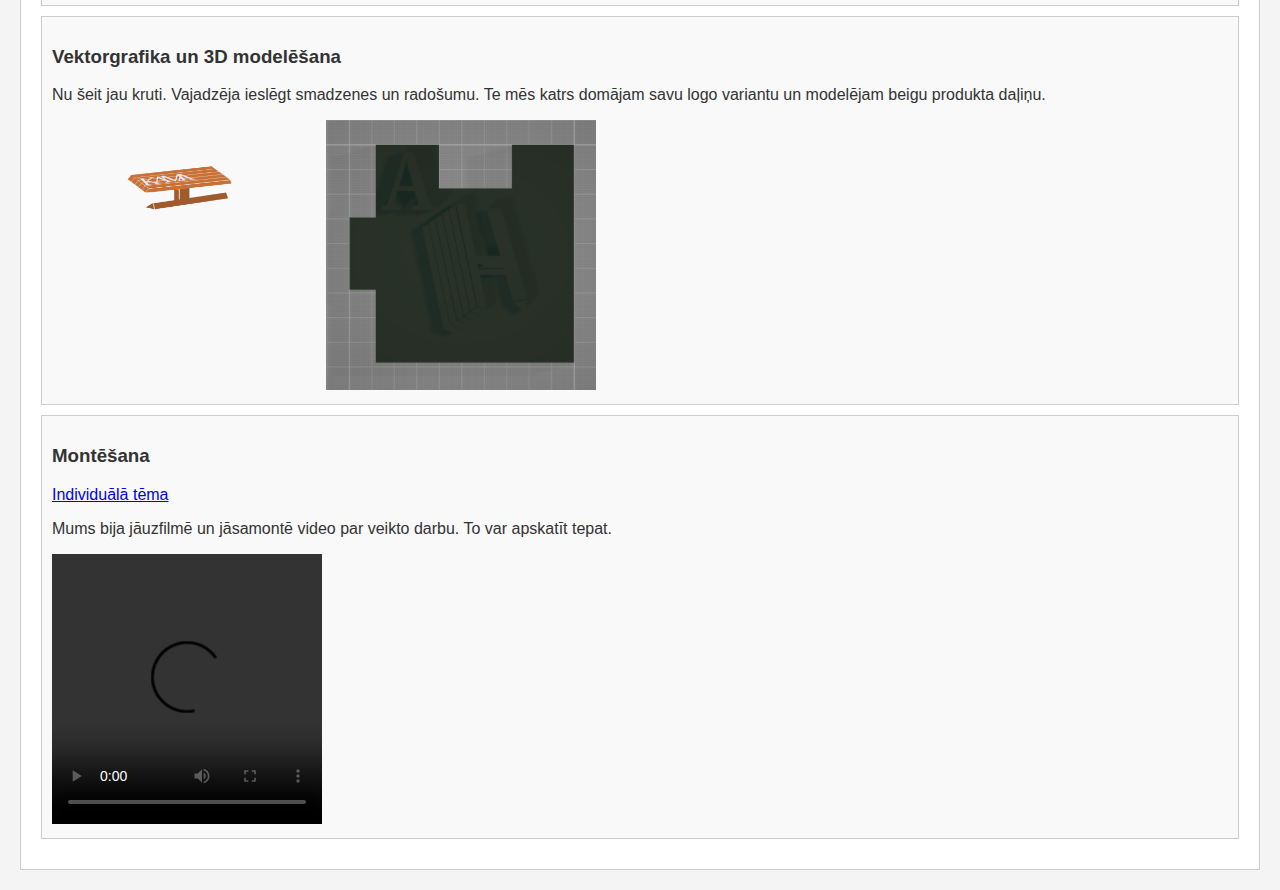
==== commit 2c27e200: "Update index.html" ====
--- a/index.html
+++ b/index.html
@@ -61,6 +61,7 @@
 			</div>
 			<div id="video" class="project" style="padding: 10px; margin: 10px 0; border: 1px solid #ccc; background-color: #f9f9f9;">
 				<h3>Montēšana</h3>
+				<a href="index.html">Individuālā tēma</a>
 				<p>Mums bija jāuzfilmē un jāsamontē video par veikto darbu. To var apskatīt tepat.</p>
 				<video width="270px" height="270px" controls>
 					<source src="KAMA video.mp4" type="video/mp4">
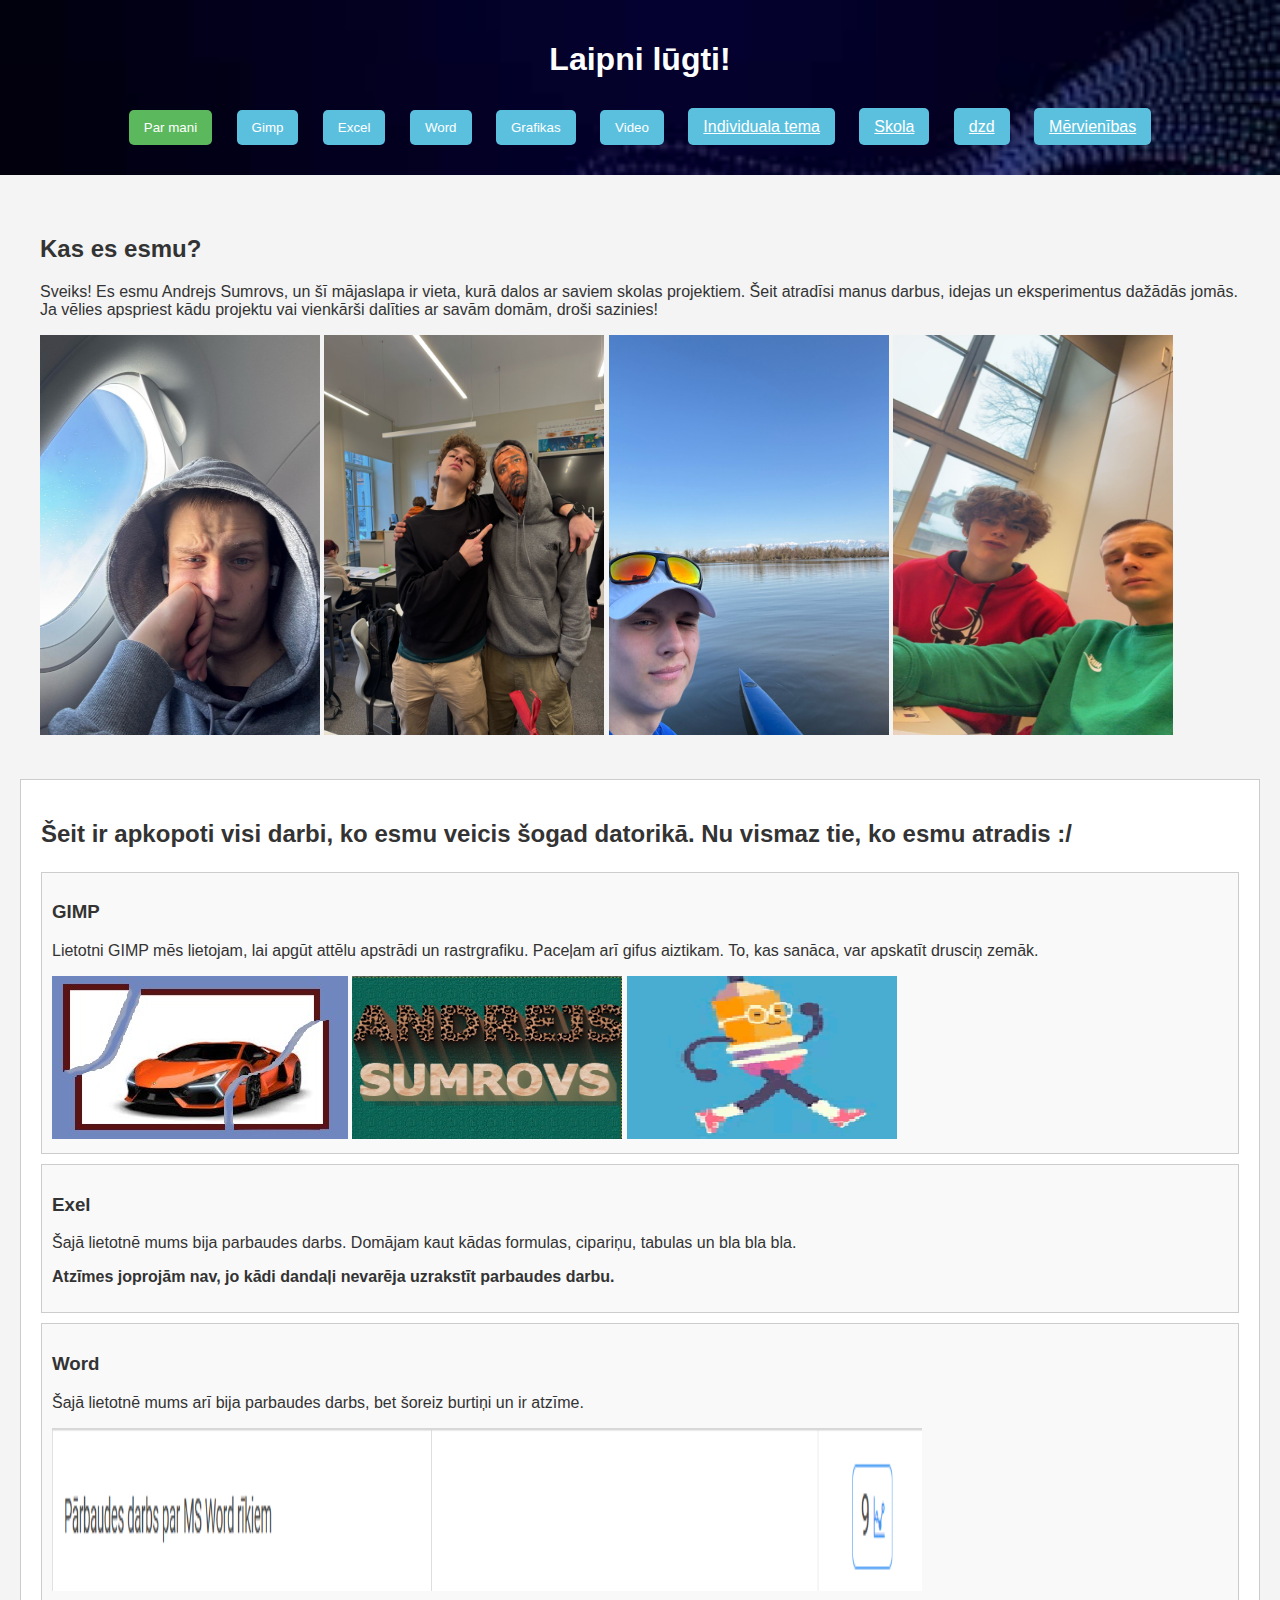
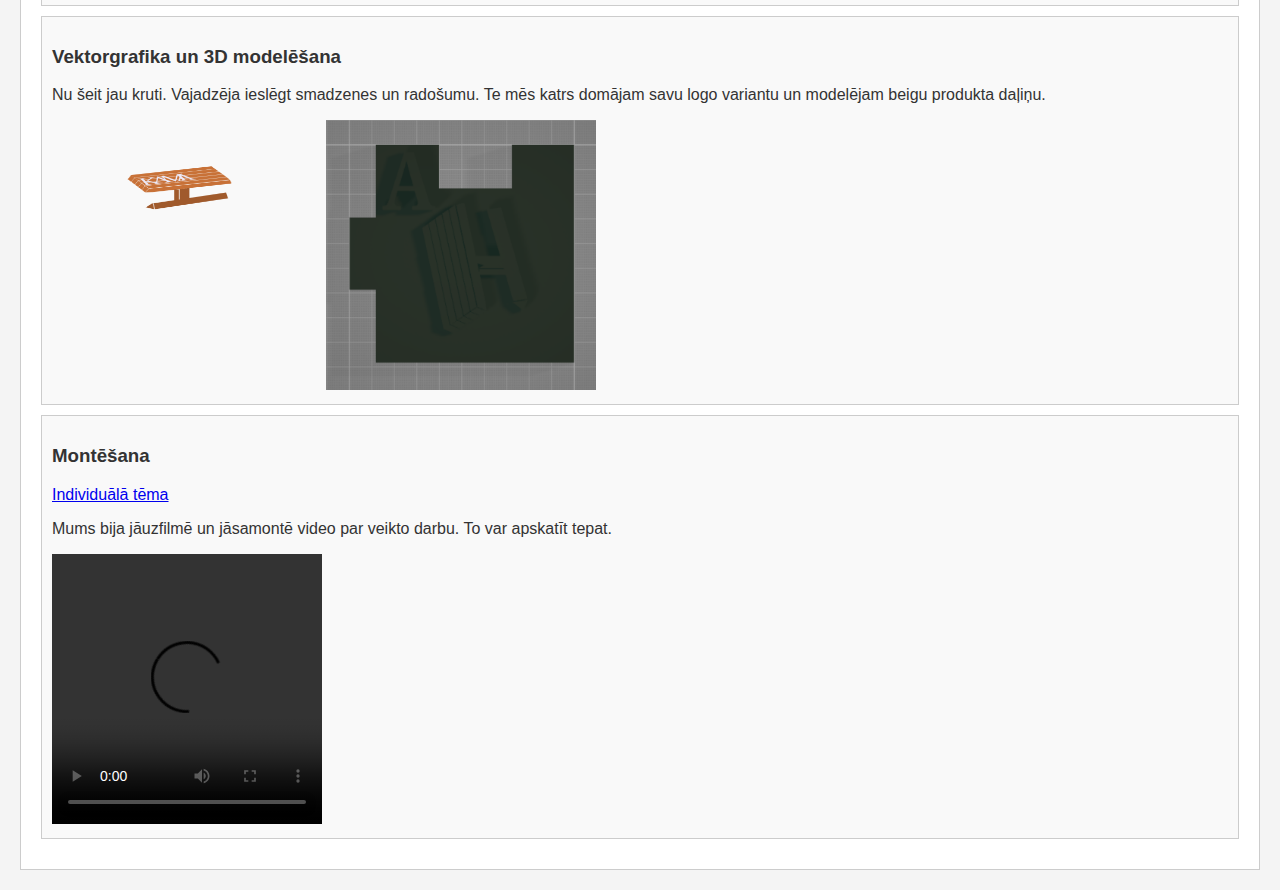
==== commit c5e71620: "Update index.html" ====
--- a/index.html
+++ b/index.html
@@ -17,6 +17,7 @@
 				<a class = "button" href="otrais.html" target="_self "style="margin: 10px; padding: 10px 15px; background-color: #5bc0de; color: white; border: none; border-radius: 5px; cursor: pointer;">Individuala tema</a>
 				<a class = "button" href="skola.html" target="_self "style="margin: 10px; padding: 10px 15px; background-color: #5bc0de; color: white; border: none; border-radius: 5px; cursor: pointer;">Skola</a>
 				<a class = "button" href="dzd.html" target="_self "style="margin: 10px; padding: 10px 15px; background-color: #5bc0de; color: white; border: none; border-radius: 5px; cursor: pointer;">dzd</a>
+				<a class = "button" href="mervienibas.html" target="_self "style="margin: 10px; padding: 10px 15px; background-color: #5bc0de; color: white; border: none; border-radius: 5px; cursor: pointer;">Mērvienības</a>
 			</div>
 			
 		</header>
